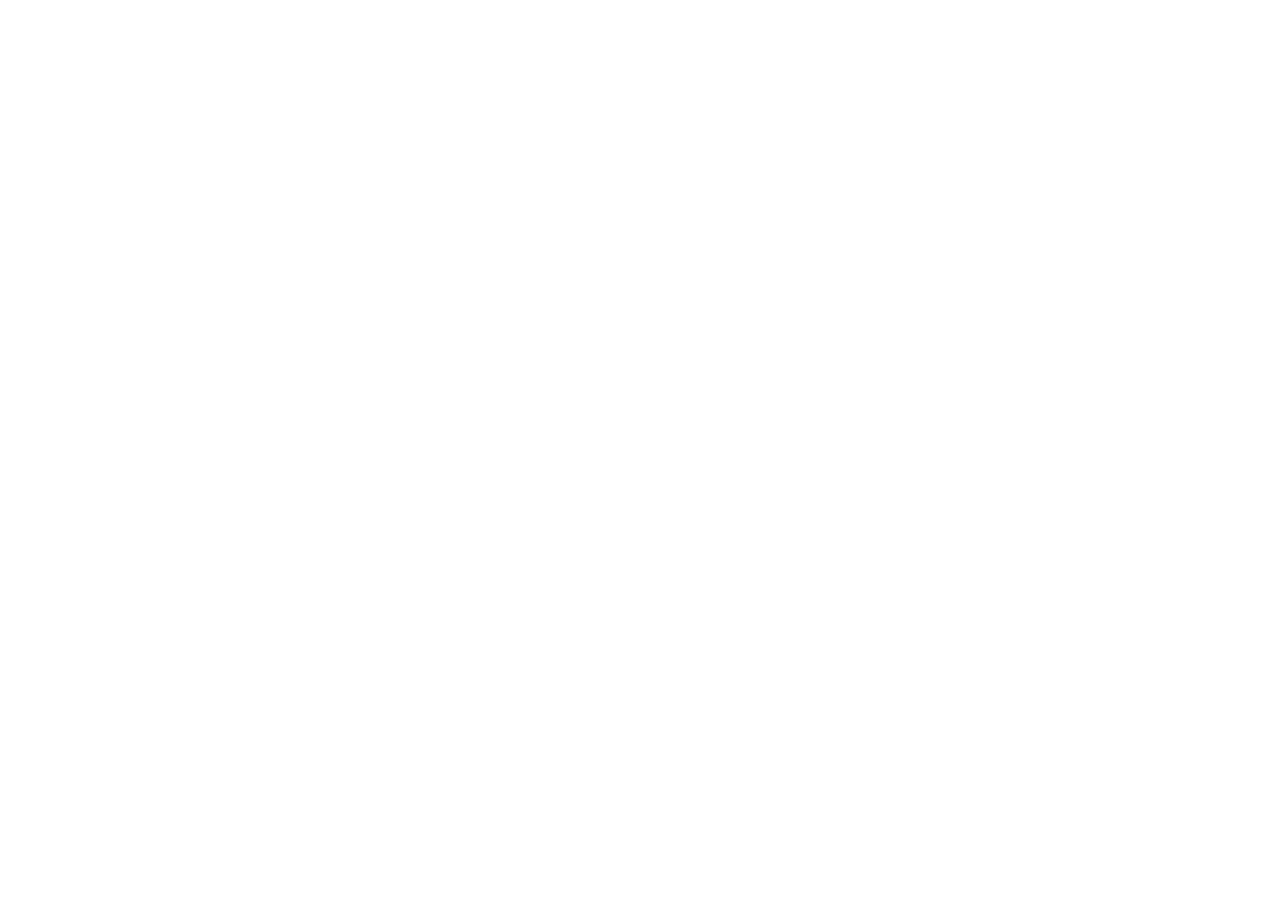
==== index.html @ e22913c1 "Add style sheets and start of HTML work" ====
<!DOCTYPE html>
<html lang="en" dir="ltr">
  <head>
    <link rel="stylesheet" href="css/bootstrap.css" type="text/css" media="all">
    <link rel="stylesheet" href="css/styles.css" type="text/css"  media="all">
    <meta charset="utf-8">
    <title>Portfolio for Michael Butcher</title>
  </head>
  <body>
    <div class="container">
    </div>
  </body>
</html>
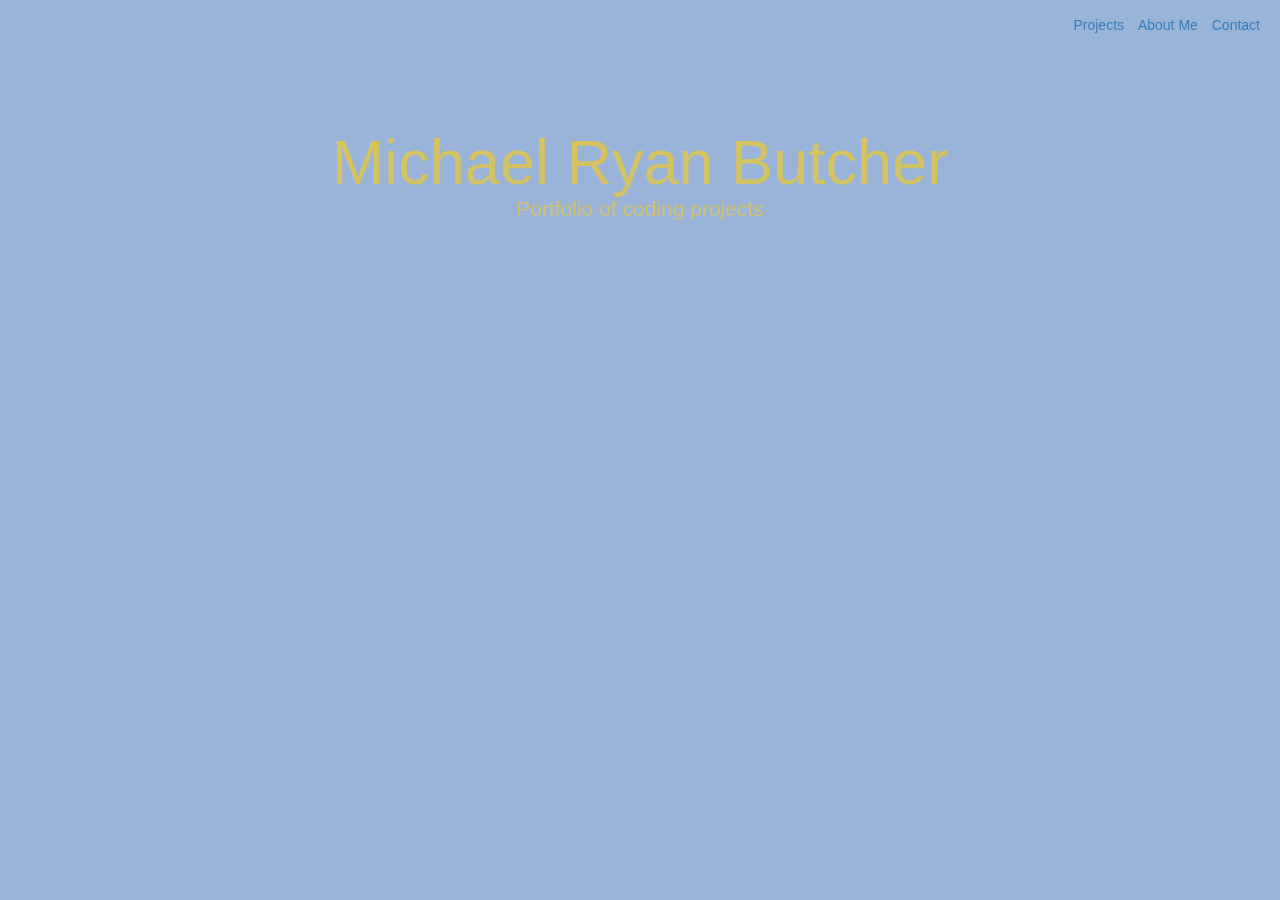
==== commit 05f6e1bb: "Add background and nav bar and main title" ====
--- a/index.html
+++ b/index.html
@@ -7,7 +7,32 @@
     <title>Portfolio for Michael Butcher</title>
   </head>
   <body>
-    <div class="container">
+    <div class="headerbg">
+      <div class="container-fluid">
+        <div class="row">
+          <div class="panel-body">
+            <ul class="list-inline flright">
+              <li>
+                <a href="#projects">Projects</a>
+              </li>
+              <li>
+                <a href="#aboutme">About Me</a>
+              </li>
+              <li>
+                <a href="#contacts">Contact</a>
+              </li>
+            </ul>
+          </div>
+        </div>
+        <div class="row">
+            <div class="jumbotron maintitle">
+              <h1>Michael Ryan Butcher</h>
+              <p>Portfolio of coding projects</p>
+            </div>
+
+
+
+      </div>
     </div>
   </body>
 </html>
--- a/css/styles.css
+++ b/css/styles.css
@@ -0,0 +1,29 @@
+body {
+  background-color: rgba(154, 180, 217, 1);
+
+}
+
+.headerbg {
+  background-image: url(../images/starsky.jpg);
+  height: 600px;
+  background-position: center;
+  background-repeat: no-repeat;
+  background-size: cover;
+  -webkit-mask-image:-webkit-gradient(linear, left top, left bottom, from(rgba(0,0,0,1)), to(rgba(0,0,0,0)));
+  mask-image: linear-gradient(to bottom, rgba(0,0,0,1), rgba(0,0,0,0));
+
+}
+
+.maintitle {
+  text-align: center;
+  font-weight: bold;
+  color: rgba(233, 200, 53, 1);
+}
+
+.flright {
+  float: right;
+}
+
+.flleft {
+  float: left;
+}
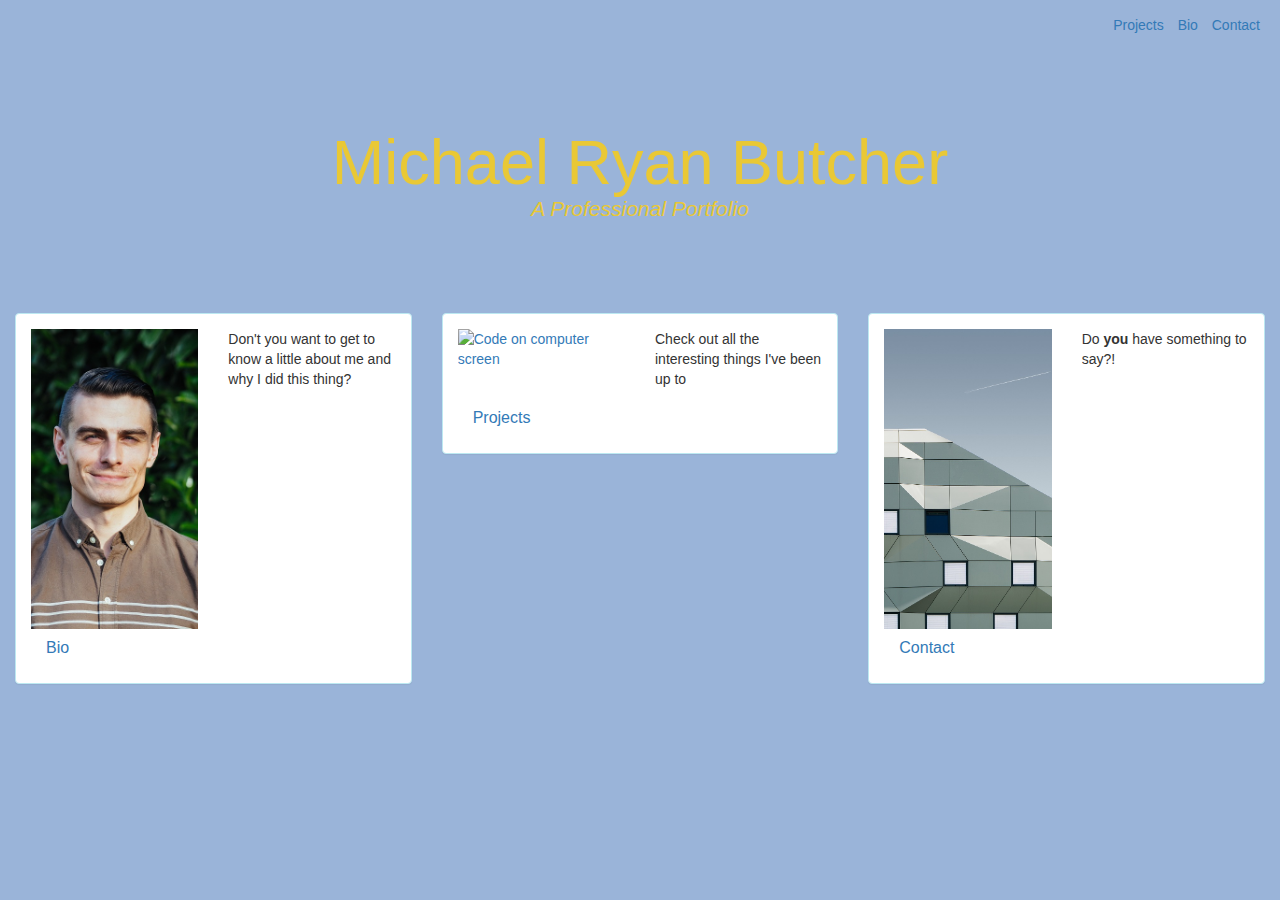
==== commit c74d69fc: "Add functional index page with links to other pages" ====
--- a/index.html
+++ b/index.html
@@ -13,26 +13,79 @@
           <div class="panel-body">
             <ul class="list-inline flright">
               <li>
-                <a href="#projects">Projects</a>
+                <a href="projects.html">Projects</a>
               </li>
               <li>
-                <a href="#aboutme">About Me</a>
+                <a href="aboutme.html">Bio</a>
               </li>
               <li>
-                <a href="#contacts">Contact</a>
+                <a href="contact.html">Contact</a>
               </li>
             </ul>
           </div>
         </div>
         <div class="row">
-            <div class="jumbotron maintitle">
-              <h1>Michael Ryan Butcher</h>
-              <p>Portfolio of coding projects</p>
+          <div class="jumbotron maintitle">
+            <h1>Michael Ryan Butcher</h>
+            <p><em>A Professional Portfolio</em></p>
+          </div>
+        </div>
+        <div class="row">
+          <div class="col-md-4">
+            <div class="panel panel-info">
+              <div class="panel-body">
+                <div class="row">
+                  <div class="col-md-6">
+                    <a href="aboutme.html"><img class="imgfit" src="images/michaelbutcher.jpg" alt="Michael Butcher" href="aboutme.html"></img></a>
+                  </div>
+                  <div class="col-md-6">
+                    <p class="flright">Don't you want to get to know a little about me and why I did this thing?</p>
+                  </div>
+                </div>
+                <div class="panel-heading">
+                  <a href="aboutme.html"><h2 class="panel-title">Bio</h2></a>
+                </div>
+              </div>
             </div>
-
-
+          </div>
+          <div class="col-md-4">
+            <div class="panel panel-info">
+              <div class="panel-body">
+                <div class="row">
+                  <div class="col-md-6">
+                    <a href="projects.html"><img class="imgfit" src="images/coding.jpg" alt="Code on computer screen" href="aboutme.html"></img></a>
+                  </div>
+                  <div class="col-md-6">
+                    <p class="flright">Check out all the interesting things I've been up to</p>
+                  </div>
+                </div>
+                <div class="panel-heading">
+                  <a href="projects.html"><h2 class="panel-title">Projects</h2></a>
+                </div>
+              </div>
+            </div>
+          </div>
+          <div class="col-md-4">
+            <div class="panel panel-info">
+              <div class="panel-body">
+                <div class="row">
+                  <div class="col-md-6">
+                    <a href="contact.html"><img class="imgfit" src="images/contact.jpg" alt="Building and plane"></img></a>
+                  </div>
+                  <div class="col-md-6">
+                    <p class="flright">Do <strong>you</strong> have something to say?!</p>
+                  </div>
+                </div>
+                <div class="panel-heading">
+                  <a href="projects.html"><h2 class="panel-title">Contact</h2></a>
+                </div>
+              </div>
+            </div>
+          </div>
+        </div>
 
       </div>
     </div>
+    </div>
   </body>
 </html>
--- a/css/styles.css
+++ b/css/styles.css
@@ -4,13 +4,13 @@
 }
 
 .headerbg {
+  min-width: 100%;
+  min-height: 100%;
   background-image: url(../images/starsky.jpg);
-  height: 600px;
   background-position: center;
   background-repeat: no-repeat;
   background-size: cover;
-  -webkit-mask-image:-webkit-gradient(linear, left top, left bottom, from(rgba(0,0,0,1)), to(rgba(0,0,0,0)));
-  mask-image: linear-gradient(to bottom, rgba(0,0,0,1), rgba(0,0,0,0));
+  object-fit: contain;
 
 }
 
@@ -20,6 +20,11 @@
   color: rgba(233, 200, 53, 1);
 }
 
+.infobox {
+  height: 350px;
+  background-color: lightgray;
+}
+
 .flright {
   float: right;
 }
@@ -27,3 +32,10 @@
 .flleft {
   float: left;
 }
+
+.imgfit {
+  max-height: 100%;
+  max-width: 100%;
+  height: 300px;
+  object-fit: cover;
+}
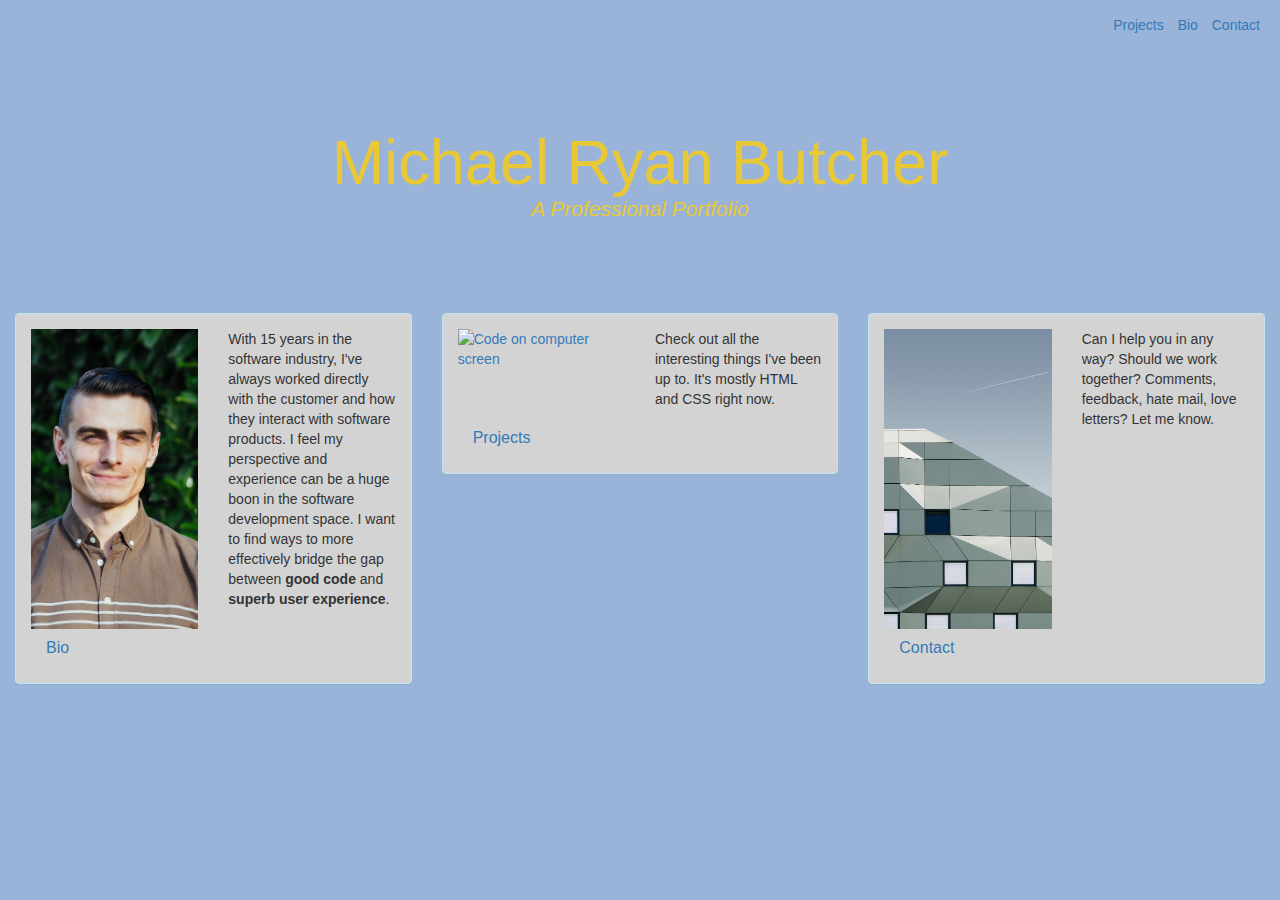
==== commit d200f5be: "Add new text and new colors and small visual adjustments to index" ====
--- a/index.html
+++ b/index.html
@@ -32,14 +32,14 @@
         </div>
         <div class="row">
           <div class="col-md-4">
-            <div class="panel panel-info">
+            <div class="panel panel-info panelbg">
               <div class="panel-body">
                 <div class="row">
                   <div class="col-md-6">
                     <a href="aboutme.html"><img class="imgfit" src="images/michaelbutcher.jpg" alt="Michael Butcher" href="aboutme.html"></img></a>
                   </div>
                   <div class="col-md-6">
-                    <p class="flright">Don't you want to get to know a little about me and why I did this thing?</p>
+                    <p class="flright">With 15 years in the software industry, I've always worked directly with the customer and how they interact with software products.  I feel my perspective and experience can be a huge boon in the software development space.  I want to find ways to more effectively bridge the gap between <strong>good code</strong> and <strong>superb user experience</strong>.</p>
                   </div>
                 </div>
                 <div class="panel-heading">
@@ -49,14 +49,14 @@
             </div>
           </div>
           <div class="col-md-4">
-            <div class="panel panel-info">
+            <div class="panel panel-info panelbg">
               <div class="panel-body">
                 <div class="row">
                   <div class="col-md-6">
                     <a href="projects.html"><img class="imgfit" src="images/coding.jpg" alt="Code on computer screen" href="aboutme.html"></img></a>
                   </div>
                   <div class="col-md-6">
-                    <p class="flright">Check out all the interesting things I've been up to</p>
+                    <p class="flright">Check out all the interesting things I've been up to.  It's mostly HTML and CSS right now.</p>
                   </div>
                 </div>
                 <div class="panel-heading">
@@ -66,14 +66,14 @@
             </div>
           </div>
           <div class="col-md-4">
-            <div class="panel panel-info">
+            <div class="panel panel-info panelbg">
               <div class="panel-body">
                 <div class="row">
                   <div class="col-md-6">
                     <a href="contact.html"><img class="imgfit" src="images/contact.jpg" alt="Building and plane"></img></a>
                   </div>
                   <div class="col-md-6">
-                    <p class="flright">Do <strong>you</strong> have something to say?!</p>
+                    <p class="flright">Can I help you in any way?  Should we work together?  Comments, feedback, hate mail, love letters?  Let me know.</p>
                   </div>
                 </div>
                 <div class="panel-heading">
--- a/css/styles.css
+++ b/css/styles.css
@@ -20,11 +20,6 @@
   color: rgba(233, 200, 53, 1);
 }
 
-.infobox {
-  height: 350px;
-  background-color: lightgray;
-}
-
 .flright {
   float: right;
 }
@@ -39,3 +34,20 @@
   height: 300px;
   object-fit: cover;
 }
+
+.title1 {
+  color: black;
+  font-weight: bold;
+}
+
+.panelbg {
+  background-color: lightgray;
+}
+
+.panelbg :hover {
+  background-color: lightblue;
+}
+
+.projhead {
+  background-color: lightblue;
+}
